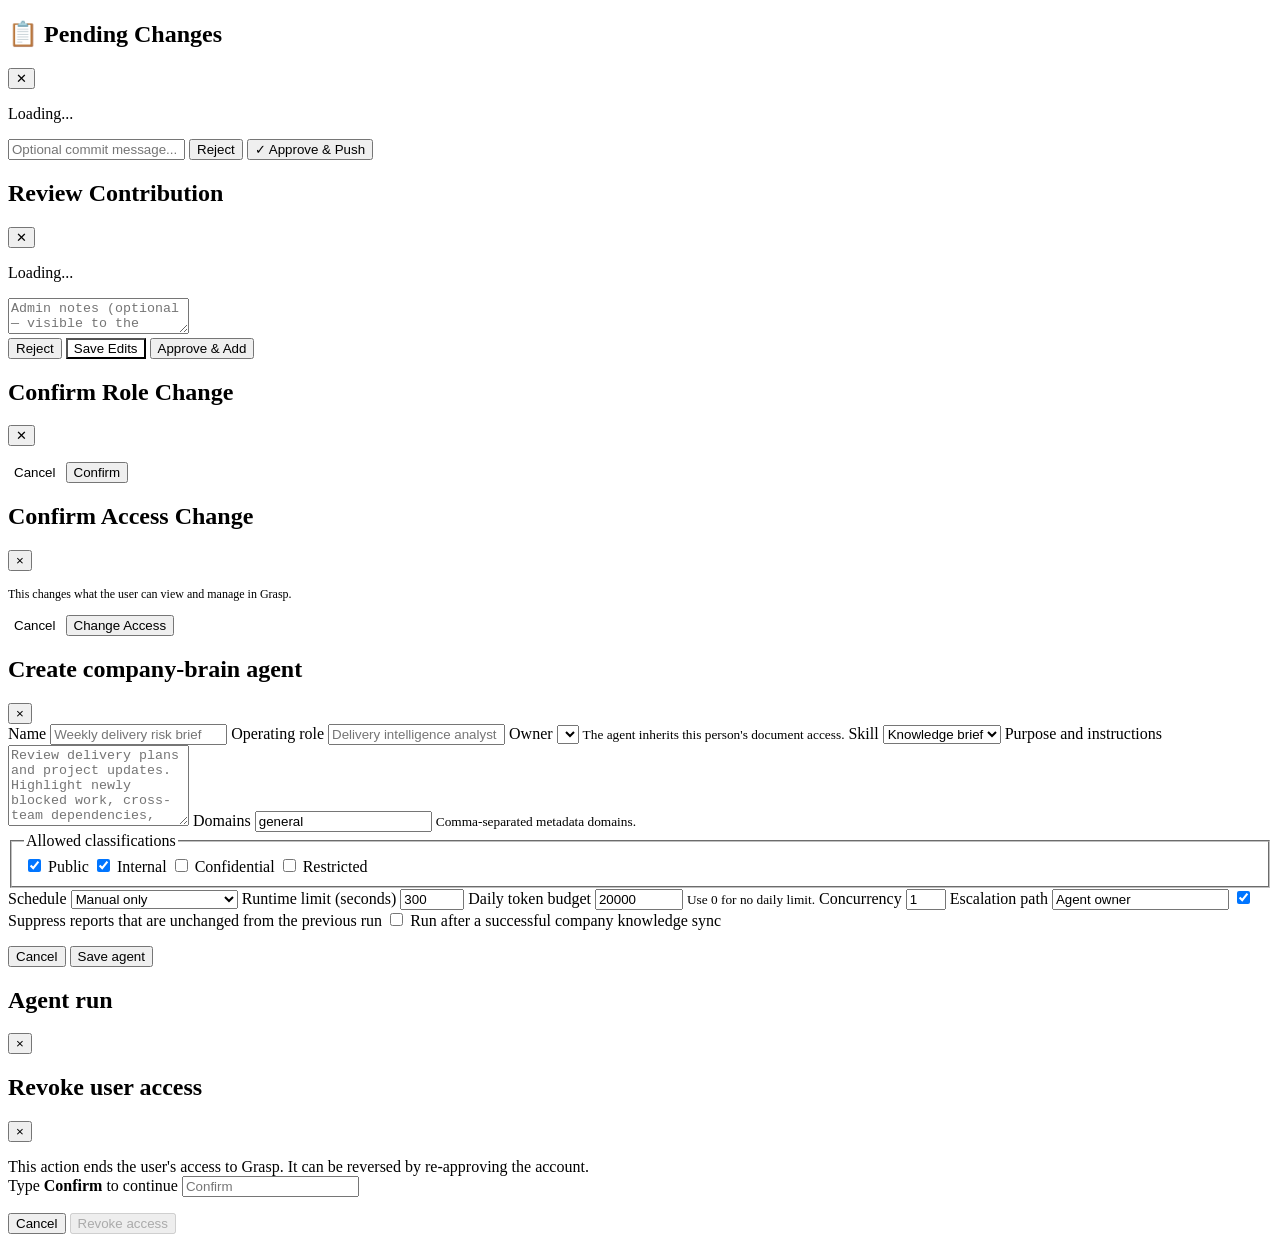
==== src/static/admin.html @ 49da9995 "Merge agent-enabled implementation" ====
<!DOCTYPE html>
<html lang="en">

<head>
    <meta charset="UTF-8">
    <meta name="viewport" content="width=device-width, initial-scale=1.0">
    <meta name="description" content="Grasp Admin Dashboard — Manage syncs, review changes, and monitor system health.">
    <title>Grasp - Admin Dashboard</title>
    <link rel="stylesheet" href="/static/styles.css?v=20260725-8">
    <link rel="icon" href="/logos/grasp-logo-transparent-favicon.png" media="(prefers-color-scheme: light)">
    <link rel="icon" href="/logos/grasp-logo-transparent-invert-favicon.png" media="(prefers-color-scheme: dark)">
</head>

<body>
    <div class="auth-gate" id="authGate" style="display:none">
        <div class="auth-card">
            <div class="auth-title" id="adminGateTitle">Grasp Admin</div>
            <p id="adminGateMessage"
                style="color:var(--text-tertiary);text-align:center;margin-bottom:20px;font-size:13px;line-height:1.6">
            </p>
            <div id="adminBootstrapForm" style="display:none">
                <input type="password" class="admin-key-input" id="adminKeyInput" placeholder="Bootstrap key..."
                    autocomplete="current-password" onkeydown="if(event.key==='Enter')authenticateAdmin()">
                <button class="approve-btn" style="width:100%;margin-top:14px"
                    onclick="authenticateAdmin()">Continue Bootstrap</button>
            </div>
            <div id="adminDeniedActions" style="display:none;gap:10px;flex-direction:column">
                <button class="approve-btn" style="width:100%" onclick="signInWithDifferentAccount()">
                    Sign in with another account
                </button>
                <a href="/" class="reject-btn" style="width:100%;text-align:center;text-decoration:none">Return to Grasp</a>
            </div>
            <p id="authError" style="color:var(--danger);text-align:center;margin-top:12px;font-size:12px;display:none">
            </p>
        </div>
    </div>

    <div class="app" id="adminApp" style="display:none">
        <div class="sidebar-provider" id="sidebarProvider">
            <aside class="sidebar" id="sidebar">
                <div class="sidebar-inner">
                    <div class="sidebar-header">
                        <div class="sidebar-logo-wrapper">
                            <img src="/logos/grasp-lettering-transparent-small.png" alt="Grasp"
                                class="sidebar-logo-img logo-light">
                            <img src="/logos/grasp-letteringwhite-transparent-small.png" alt="Grasp"
                                class="sidebar-logo-img logo-dark">
                        </div>
                    </div>

                    <div class="sidebar-content">
                        <div class="sidebar-menu" id="adminProfileSection">
                            <div class="sidebar-menu-item">
                                <button class="sidebar-menu-button sidebar-menu-button-lg sidebar-user-btn"
                                    id="adminMenuBtn" onclick="toggleAdminMenu(event)" aria-label="Admin options">
                                    <div class="sidebar-user-avatar" id="adminAvatar"
                                        style="background:linear-gradient(135deg, #00CCFF, #0098c0); color: #fff;">A
                                    </div>
                                    <div class="sidebar-menu-button-text" id="adminProfileTextBlock">
                                        <span class="sidebar-menu-button-title" id="adminProfileName">Admin</span>
                                        <span class="sidebar-menu-button-subtitle" id="adminProfileAccess">Access unknown</span>
                                    </div>
                                    <svg class="sidebar-menu-button-chevrons" xmlns="http://www.w3.org/2000/svg"
                                        width="16" height="16" viewBox="0 0 24 24" fill="none" stroke="currentColor"
                                        stroke-width="2" stroke-linecap="round" stroke-linejoin="round">
                                        <path d="m7 15 5 5 5-5" />
                                        <path d="m7 9 5-5 5 5" />
                                    </svg>
                                </button>
                                <div class="dropdown-menu-content dropdown-side-bottom" id="adminMenuDropdown">
                                    <div class="dropdown-menu-group">
                                        <div class="dropdown-menu-label">Admin</div>
                                        <div class="dropdown-menu-item" style="pointer-events:none; padding: 6px 12px;">
                                            <div class="sidebar-user-avatar sidebar-user-avatar-sm" id="adminMenuAvatar"
                                                style="background:linear-gradient(135deg, #00CCFF, #0098c0); color: #fff;">
                                                A
                                            </div>
                                            <div>
                                                <div id="adminMenuName" style="font-weight:600;color:var(--text-primary);font-size:13px">
                                                    Admin</div>
                                                <div style="font-size:11px;color:var(--text-tertiary)"><span
                                                        class="role-pill role-admin" id="adminMenuAccess">Access unknown</span></div>
                                            </div>
                                        </div>
                                    </div>
                                    <div class="dropdown-menu-separator"></div>
                                    <div class="dropdown-menu-group">
                                        <button class="dropdown-menu-item"
                                            onclick="toggleTheme(); event.stopPropagation();">
                                            <span class="theme-menu-icon" id="themeMenuIcon">🌙</span> <span
                                                id="themeMenuLabel">Light Mode</span>
                                        </button>
                                    </div>
                                    <div class="dropdown-menu-separator"></div>
                                    <div class="dropdown-menu-group">
                                        <button class="dropdown-menu-item dropdown-menu-item-destructive"
                                            onclick="adminLogout()">
                                            <svg xmlns="http://www.w3.org/2000/svg" width="14" height="14"
                                                viewBox="0 0 24 24" fill="none" stroke="currentColor" stroke-width="2"
                                                stroke-linecap="round" stroke-linejoin="round">
                                                <path d="M9 21H5a2 2 0 0 1-2-2V5a2 2 0 0 1 2-2h4" />
                                                <polyline points="16 17 21 12 16 7" />
                                                <line x1="21" y1="12" x2="9" y2="12" />
                                            </svg>
                                            <span>Sign Out</span>
                                        </button>
                                    </div>
                                </div>
                            </div>
                        </div>

                        <div class="status-panel" id="statusPanel">
                            <div class="status-row">
                                <span class="status-label">System</span>
                                <span><span class="status-dot online" id="statusDot"></span><span
                                        id="statusText">Online</span></span>
                            </div>
                            <div class="status-row">
                                <span class="status-label">Last Sync</span>
                                <span id="lastSyncTime">—</span>
                            </div>
                            <div class="status-row">
                                <span class="status-label">Documents</span>
                                <span id="docCount">—</span>
                            </div>
                            <div class="status-row">
                                <span class="status-label">Next Sync</span>
                                <span id="nextSync">—</span>
                            </div>
                        </div>

                        <div class="sidebar-group">
                            <button class="sidebar-group-label-btn" onclick="toggleSidebarSection('connectors')"
                                id="connectorsToggle" aria-expanded="true">
                                <span>Connectors</span>
                                <svg class="sidebar-group-chevron open" id="connectorsChevron"
                                    xmlns="http://www.w3.org/2000/svg" width="14" height="14" viewBox="0 0 24 24"
                                    fill="none" stroke="currentColor" stroke-width="2" stroke-linecap="round"
                                    stroke-linejoin="round">
                                    <path d="m9 18 6-6-6-6" />
                                </svg>
                            </button>
                            <div class="sidebar-group-content" id="connectorsSectionBody">
                                <ul class="sidebar-menu" id="connectorsContainer">
                                    <li class="sidebar-menu-item">
                                        <span class="sidebar-menu-button">
                                            <span>Loading...</span>
                                        </span>
                                    </li>
                                </ul>
                            </div>
                        </div>

                        <nav class="admin-sidebar-nav" style="margin-top:20px;" aria-label="Administration">
                            <button type="button" class="admin-sidebar-button active"
                                onclick="showAdminScreen('Home')" id="navHome">
                                Dashboard
                            </button>
                            <button type="button" class="admin-sidebar-button"
                                onclick="showAdminScreen('Users')" id="navUsers">
                                User Management
                                <span class="admin-nav-badge" id="navUsersBadge" style="display:none">0</span>
                            </button>
                            <button type="button" class="admin-sidebar-button"
                                onclick="showAdminScreen('Contributions')" id="navContributions">Contributions
                                <span class="admin-nav-badge" id="navContributionsBadge" style="display:none">0</span>
                            </button>
                            <button type="button" class="admin-sidebar-button"
                                onclick="showAdminScreen('Agents')" id="navAgents">Agents
                                <span class="admin-nav-badge" id="navAgentsBadge" style="display:none">0</span>
                            </button>
                        </nav>
                    </div>

                    <div class="sidebar-footer">
                        <div class="sync-controls">
                            <button class="sync-btn" id="syncBtn" onclick="triggerSync()">
                                <span>⟳</span> Trigger Sync
                            </button>
                        </div>
                    </div>
                </div>
            </aside>
        </div>

        <main class="main">
            <header class="main-header">
                <button class="sidebar-trigger" id="sidebarTrigger" onclick="toggleSidebar()"
                    aria-label="Toggle sidebar">
                    <svg xmlns="http://www.w3.org/2000/svg" width="16" height="16" viewBox="0 0 24 24" fill="none"
                        stroke="currentColor" stroke-width="2" stroke-linecap="round" stroke-linejoin="round">
                        <rect width="18" height="18" x="3" y="3" rx="2" />
                        <path d="M9 3v18" />
                    </svg>
                </button>

                <h2 style="font-family:'Playfair Display',Georgia,serif;font-size:18px;font-weight:400;color:var(--text-primary)"
                    id="adminScreenTitle">Dashboard</h2>
                <div style="display:flex;gap:12px;align-items:center;margin-left:auto">
                    <div id="pendingBadge" class="pending-badge" style="display:none" onclick="openPendingModal()">
                        ⚠ <span id="pendingCount">0</span> pending changes
                    </div>
                </div>
            </header>

            <div class="chat-area" id="adminContent" style="padding:36px">
                <div class="admin-content-container" style="max-width:1100px;margin:0 auto">
                    <div id="screenHome" class="admin-screen admin-dashboard-page">
                        <header class="admin-dashboard-page-header">
                            <div class="admin-dashboard-page-heading">
                                <span class="admin-dashboard-kicker">System overview</span>
                                <h3>Knowledge operations</h3>
                                <p>Monitor ingestion health, indexed content, and recent synchronization activity.</p>
                            </div>
                            <button type="button" class="admin-dashboard-primary-action" onclick="triggerSync()">
                                <svg viewBox="0 0 24 24" aria-hidden="true">
                                    <path d="M20 11a8.1 8.1 0 0 0-15.5-2M4 5v4h4M4 13a8.1 8.1 0 0 0 15.5 2M20 19v-4h-4"
                                        fill="none" stroke="currentColor" stroke-width="1.8" stroke-linecap="round"
                                        stroke-linejoin="round" />
                                </svg>
                                Run sync
                            </button>
                        </header>

                        <section class="admin-dashboard-section" aria-labelledby="adminDashboardStatusTitle">
                            <div class="admin-dashboard-section-heading">
                                <div>
                                    <h4 id="adminDashboardStatusTitle">Current status</h4>
                                    <p>Live health and capacity of the knowledge pipeline.</p>
                                </div>
                            </div>
                            <div id="syncStatusCard" class="admin-dashboard-status" aria-live="polite">
                                <div class="admin-dashboard-loading-item">
                                    <span class="admin-dashboard-loading-media"></span>
                                    <span class="admin-dashboard-loading-copy"></span>
                                </div>
                            </div>
                        </section>

                        <section class="admin-dashboard-section" aria-labelledby="adminDashboardHistoryTitle">
                            <div class="admin-dashboard-section-heading">
                                <div>
                                    <h4 id="adminDashboardHistoryTitle">Sync history</h4>
                                    <p>The ten most recent synchronization runs.</p>
                                </div>
                            </div>
                            <div id="syncHistoryCard" class="admin-dashboard-history" aria-live="polite">
                                <div class="admin-dashboard-loading-item">
                                    <span class="admin-dashboard-loading-media"></span>
                                    <span class="admin-dashboard-loading-copy"></span>
                                </div>
                            </div>
                        </section>
                    </div>

                    <div id="screenUsers" class="admin-screen" style="display:none">
                        <h3 class="admin-section-title"><img src="/icons/usermanagement-dark.svg"
                                class="theme-icon-dark" alt="Users"><img src="/icons/usermanagement-light.svg"
                                class="theme-icon-light" alt="Users"> <span style="margin-left:6px">User
                                Management</span></h3>
                        <div id="usersCard" class="admin-card" style="display: block;">
                            <p style="color:var(--text-secondary)">Loading users...</p>
                        </div>
                    </div>

                    <div id="screenContributions" class="admin-screen" style="display:none">
                        <h3 class="admin-section-title">✦ Contribution Requests</h3>
                        <div id="contributionsCard" class="admin-card" style="display: block;">
                            <p style="color:var(--text-secondary)">Loading contributions...</p>
                        </div>
                    </div>

                    <div id="screenAgents" class="admin-screen agent-management-page" style="display:none">
                        <header class="agent-page-header">
                            <div>
                                <span class="admin-dashboard-kicker">Governed routines</span>
                                <h3>Company-brain agents</h3>
                                <p>Run recurring analysis over company knowledge with owner ACLs, budgets, and a full run history.</p>
                            </div>
                            <button type="button" class="admin-dashboard-primary-action" onclick="openAgentEditor()">
                                <span aria-hidden="true">+</span> New agent
                            </button>
                        </header>

                        <div id="agentControlBanner" class="agent-control-banner" aria-live="polite">
                            <div>
                                <strong id="agentControlTitle">Loading agent controls...</strong>
                                <span id="agentControlDescription">Checking runtime availability.</span>
                            </div>
                            <button type="button" class="reject-btn" id="agentEmergencyButton"
                                onclick="toggleAgentEmergencyStop()" disabled>Emergency stop</button>
                        </div>

                        <section class="admin-dashboard-section" aria-labelledby="agentDefinitionsTitle">
                            <div class="admin-dashboard-section-heading">
                                <div>
                                    <h4 id="agentDefinitionsTitle">Agent definitions</h4>
                                    <p>Agents are read-only and always execute as their approved owner.</p>
                                </div>
                                <button type="button" class="agent-secondary-button" onclick="loadAgents()">Refresh</button>
                            </div>
                            <div id="agentsGrid" class="agent-card-grid">
                                <div class="agent-empty-state">Loading agents...</div>
                            </div>
                        </section>

                        <section class="admin-dashboard-section" aria-labelledby="agentRunsTitle">
                            <div class="admin-dashboard-section-heading">
                                <div>
                                    <h4 id="agentRunsTitle">Recent runs</h4>
                                    <p>Completed, suppressed, skipped, and failed executions are retained.</p>
                                </div>
                            </div>
                            <div id="agentRunsTable" class="agent-runs-shell">
                                <div class="agent-empty-state">No runs loaded.</div>
                            </div>
                        </section>
                    </div>
                </div>
            </div>
        </main>
    </div>

    <div class="modal-overlay" id="pendingModal">
        <div class="modal" style="max-width:900px">
            <div class="modal-header">
                <h2>📋 Pending Changes</h2>
                <button class="modal-close" onclick="closePendingModal()">✕</button>
            </div>
            <div class="modal-body" id="pendingModalBody">
                <p style="color: var(--text-secondary)">Loading...</p>
            </div>
            <div class="modal-footer">
                <input class="commit-message-input" id="commitMessage" placeholder="Optional commit message...">
                <button class="reject-btn" onclick="rejectChanges()">Reject</button>
                <button class="approve-btn" onclick="approveChanges()">✓ Approve & Push</button>
            </div>
        </div>
    </div>

    <div class="modal-overlay" id="contributionReviewModal">
        <div class="modal" style="max-width:800px">
            <div class="modal-header">
                <h2>Review Contribution</h2>
                <button class="modal-close" onclick="closeContributionReview()">✕</button>
            </div>
            <div class="modal-body" id="contributionReviewBody">
                <p style="color: var(--text-secondary)">Loading...</p>
            </div>
            <div class="modal-footer">
                <div style="flex:1">
                    <textarea class="admin-notes-textarea" id="contributionAdminNotes"
                        placeholder="Admin notes (optional — visible to the submitter)..." rows="2"></textarea>
                </div>
                <button class="reject-btn" onclick="rejectContribution()">Reject</button>
                <button class="approve-btn" id="saveContributionBtn" onclick="saveContributionEdits()"
                    style="background:var(--accent-primary)">Save Edits</button>
                <button class="approve-btn" onclick="approveContribution()">Approve & Add</button>
            </div>
        </div>
    </div>

    <div class="modal-overlay" id="roleConfirmModal">
        <div class="modal" style="max-width:400px">
            <div class="modal-header">
                <h2>Confirm Role Change</h2>
                <button class="modal-close" onclick="closeRoleConfirmModal()">✕</button>
            </div>
            <div class="modal-body">
                <p id="roleConfirmText" style="color:var(--text-secondary);font-size:14px;margin-bottom:16px"></p>
            </div>
            <div class="modal-footer" style="justify-content:flex-end;gap:12px">
                <button class="reject-btn"
                    style="background:transparent;border:1px solid var(--border);color:var(--text-primary)"
                    onclick="closeRoleConfirmModal()">Cancel</button>
                <button class="approve-btn" id="roleConfirmBtn">Confirm</button>
            </div>
        </div>
    </div>

    <div class="modal-overlay" id="accessConfirmModal">
        <div class="modal" style="max-width:440px">
            <div class="modal-header">
                <h2>Confirm Access Change</h2>
                <button class="modal-close" onclick="closeAccessConfirmModal()">&times;</button>
            </div>
            <div class="modal-body">
                <p id="accessConfirmText"
                    style="color:var(--text-secondary);font-size:14px;line-height:1.6;margin-bottom:12px"></p>
                <p style="color:var(--warning);font-size:12px;line-height:1.5">
                    This changes what the user can view and manage in Grasp.
                </p>
            </div>
            <div class="modal-footer" style="justify-content:flex-end;gap:12px">
                <button class="reject-btn"
                    style="background:transparent;border:1px solid var(--border);color:var(--text-primary)"
                    onclick="closeAccessConfirmModal()">Cancel</button>
                <button class="approve-btn" id="accessConfirmBtn">Change Access</button>
            </div>
        </div>
    </div>

    <div class="modal-overlay" id="agentEditorModal" role="dialog" aria-modal="true"
        aria-labelledby="agentEditorTitle">
        <div class="modal agent-editor-modal">
            <div class="modal-header">
                <h2 id="agentEditorTitle">Create company-brain agent</h2>
                <button type="button" class="modal-close" onclick="closeAgentEditor()"
                    aria-label="Close agent editor">&times;</button>
            </div>
            <div class="modal-body agent-editor-body">
                <input type="hidden" id="agentEditId">
                <div class="agent-form-grid">
                    <label class="agent-form-field">
                        <span>Name</span>
                        <input id="agentName" maxlength="80" placeholder="Weekly delivery risk brief">
                    </label>
                    <label class="agent-form-field">
                        <span>Operating role</span>
                        <input id="agentRole" maxlength="120" placeholder="Delivery intelligence analyst">
                    </label>
                    <label class="agent-form-field">
                        <span>Owner</span>
                        <select id="agentOwner"></select>
                        <small>The agent inherits this person's document access.</small>
                    </label>
                    <label class="agent-form-field">
                        <span>Skill</span>
                        <select id="agentSkill">
                            <option value="knowledge_brief">Knowledge brief</option>
                            <option value="gap_analysis">Gap analysis</option>
                            <option value="risk_watch">Risk watch</option>
                            <option value="decision_digest">Decision digest</option>
                        </select>
                    </label>
                    <label class="agent-form-field agent-form-wide">
                        <span>Purpose and instructions</span>
                        <textarea id="agentInstructions" rows="5" maxlength="8000"
                            placeholder="Review delivery plans and project updates. Highlight newly blocked work, cross-team dependencies, and decisions needed from leadership."></textarea>
                    </label>
                    <label class="agent-form-field">
                        <span>Domains</span>
                        <input id="agentDomains" value="general" placeholder="general, engineering, product">
                        <small>Comma-separated metadata domains.</small>
                    </label>
                    <fieldset class="agent-form-field agent-classification-field">
                        <legend>Allowed classifications</legend>
                        <label><input type="checkbox" name="agentClassification" value="public" checked> Public</label>
                        <label><input type="checkbox" name="agentClassification" value="internal" checked> Internal</label>
                        <label><input type="checkbox" name="agentClassification" value="confidential"> Confidential</label>
                        <label><input type="checkbox" name="agentClassification" value="restricted"> Restricted</label>
                    </fieldset>
                    <label class="agent-form-field">
                        <span>Schedule</span>
                        <select id="agentSchedulePreset" onchange="updateAgentScheduleInput()">
                            <option value="">Manual only</option>
                            <option value="0 * * * *">Every hour</option>
                            <option value="0 9 * * 1-5">Weekdays at 09:00 UTC</option>
                            <option value="0 9 * * 1">Mondays at 09:00 UTC</option>
                            <option value="custom">Custom cron</option>
                        </select>
                    </label>
                    <label class="agent-form-field" id="agentCronField" style="display:none">
                        <span>Five-field cron (UTC)</span>
                        <input id="agentCron" placeholder="0 9 * * 1-5">
                    </label>
                    <label class="agent-form-field">
                        <span>Runtime limit (seconds)</span>
                        <input id="agentRuntimeBudget" type="number" min="30" max="3600" value="300">
                    </label>
                    <label class="agent-form-field">
                        <span>Daily token budget</span>
                        <input id="agentCostBudget" type="number" min="0" max="2000000" value="20000">
                        <small>Use 0 for no daily limit.</small>
                    </label>
                    <label class="agent-form-field">
                        <span>Concurrency</span>
                        <input id="agentConcurrency" type="number" min="1" max="5" value="1">
                    </label>
                    <label class="agent-form-field">
                        <span>Escalation path</span>
                        <input id="agentEscalation" maxlength="500" value="Agent owner">
                    </label>
                    <label class="agent-form-checkbox agent-form-wide">
                        <input id="agentSuppressUnchanged" type="checkbox" checked>
                        <span>Suppress reports that are unchanged from the previous run</span>
                    </label>
                    <label class="agent-form-checkbox agent-form-wide">
                        <input id="agentAfterSync" type="checkbox">
                        <span>Run after a successful company knowledge sync</span>
                    </label>
                </div>
                <p class="agent-form-error" id="agentFormError" role="alert"></p>
            </div>
            <div class="modal-footer">
                <button type="button" class="reject-btn agent-cancel-button" onclick="closeAgentEditor()">Cancel</button>
                <button type="button" class="approve-btn" id="saveAgentButton" onclick="saveAgent()">Save agent</button>
            </div>
        </div>
    </div>

    <div class="modal-overlay" id="agentReportModal" role="dialog" aria-modal="true"
        aria-labelledby="agentReportTitle">
        <div class="modal agent-report-modal">
            <div class="modal-header">
                <h2 id="agentReportTitle">Agent run</h2>
                <button type="button" class="modal-close" onclick="closeAgentReport()"
                    aria-label="Close agent report">&times;</button>
            </div>
            <div class="modal-body">
                <div id="agentReportMeta" class="agent-report-meta"></div>
                <pre id="agentReportContent" class="agent-report-content"></pre>
            </div>
        </div>
    </div>

    <div class="modal-overlay" id="revokeUserModal" role="dialog" aria-modal="true"
        aria-labelledby="revokeUserModalTitle" aria-describedby="revokeUserConfirmText">
        <div class="modal revoke-user-modal">
            <div class="modal-header">
                <h2 id="revokeUserModalTitle">Revoke user access</h2>
                <button type="button" class="modal-close" onclick="closeRevokeUserModal()"
                    aria-label="Close revoke access dialog">&times;</button>
            </div>
            <div class="modal-body">
                <p id="revokeUserConfirmText" class="revoke-user-message"></p>
                <div class="revoke-user-warning">
                    This action ends the user's access to Grasp. It can be reversed by re-approving the account.
                </div>
                <label class="revoke-confirm-label" for="revokeUserConfirmInput">
                    Type <strong>Confirm</strong> to continue
                </label>
                <input type="text" id="revokeUserConfirmInput" class="revoke-confirm-input"
                    placeholder="Confirm" autocomplete="off" spellcheck="false"
                    oninput="validateRevokeUserConfirmation()"
                    onkeydown="if(event.key==='Enter' && !document.getElementById('revokeUserConfirmBtn').disabled) confirmRevokeUserAction()">
                <p id="revokeUserConfirmError" class="revoke-confirm-error" role="alert" aria-live="polite"></p>
            </div>
            <div class="modal-footer revoke-user-actions">
                <button type="button" class="reject-btn revoke-cancel-btn"
                    onclick="closeRevokeUserModal()">Cancel</button>
                <button type="button" class="approve-btn revoke-confirm-btn" id="revokeUserConfirmBtn"
                    onclick="confirmRevokeUserAction()" disabled>Revoke access</button>
            </div>
        </div>
    </div>

    <div id="toastContainer"></div>
    <script src="/static/toast.js?v=20260725-8"></script>
    <script src="/static/admin.js?v=20260725-8"></script>
</body>

</html>
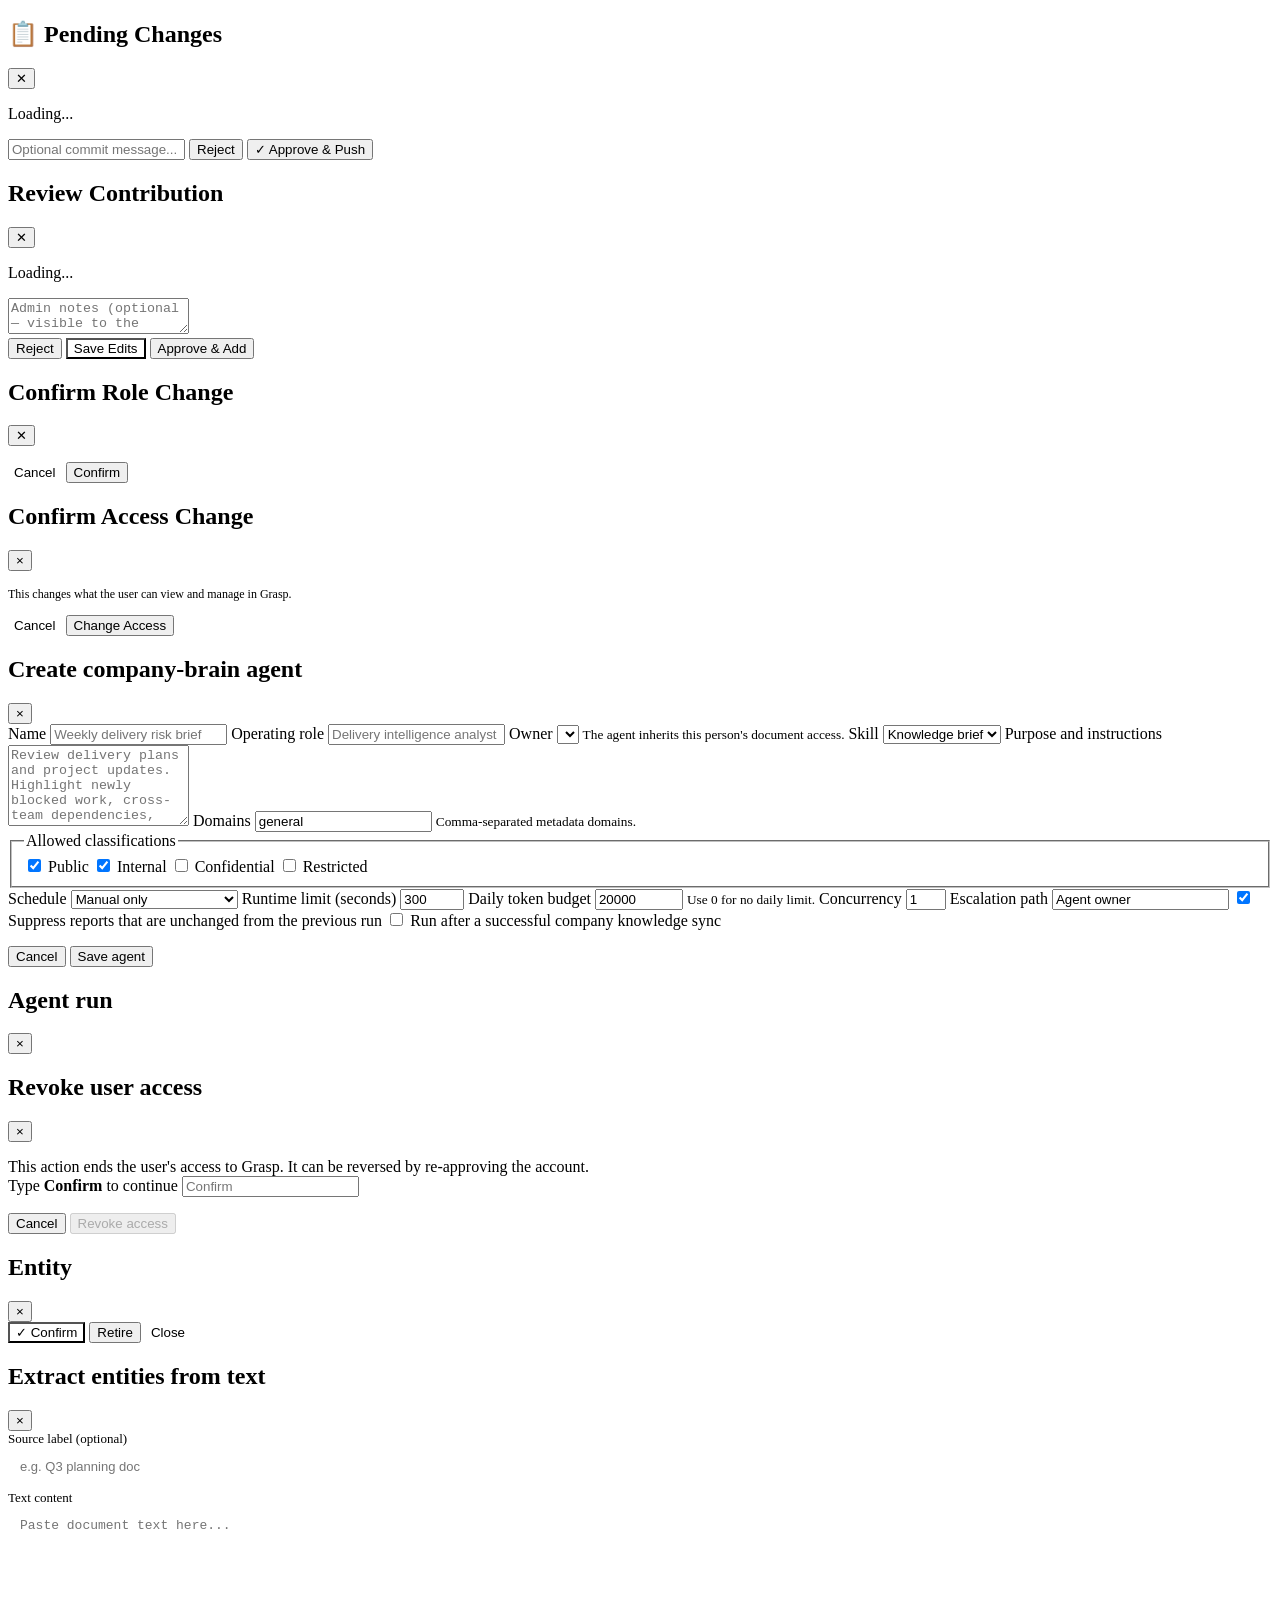
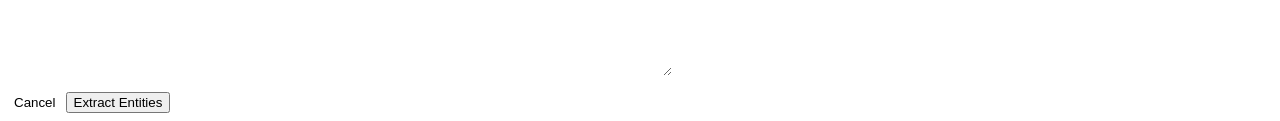
==== commit 045b38db: "wiring structured memory" ====
--- a/src/static/admin.html
+++ b/src/static/admin.html
@@ -166,6 +166,10 @@
                                 <span class="admin-nav-badge" id="navContributionsBadge" style="display:none">0</span>
                             </button>
                             <button type="button" class="admin-sidebar-button"
+                                onclick="showAdminScreen('Memory')" id="navMemory" style="display:none">Memory
+                                <span class="admin-nav-badge" id="navMemoryBadge" style="display:none">0</span>
+                            </button>
+                            <button type="button" class="admin-sidebar-button"
                                 onclick="showAdminScreen('Agents')" id="navAgents">Agents
                                 <span class="admin-nav-badge" id="navAgentsBadge" style="display:none">0</span>
                             </button>
@@ -268,6 +272,92 @@
                         <div id="contributionsCard" class="admin-card" style="display: block;">
                             <p style="color:var(--text-secondary)">Loading contributions...</p>
                         </div>
+                    </div>
+
+                    <div id="screenMemory" class="admin-screen admin-dashboard-page" style="display:none">
+                        <header class="admin-dashboard-page-header">
+                            <div class="admin-dashboard-page-heading">
+                                <span class="admin-dashboard-kicker">Organizational intelligence</span>
+                                <h3>Structured memory</h3>
+                                <p>Browse extracted entities, relationships, and work items from your knowledge base.</p>
+                            </div>
+                            <button type="button" class="admin-dashboard-primary-action" onclick="openExtractionModal()">
+                                <svg viewBox="0 0 24 24" aria-hidden="true">
+                                    <path d="M12 5v14M5 12h14" fill="none" stroke="currentColor" stroke-width="1.8"
+                                        stroke-linecap="round" />
+                                </svg>
+                                Extract entities
+                            </button>
+                        </header>
+
+                        <section class="admin-dashboard-section" aria-labelledby="memoryStatsTitle">
+                            <div class="admin-dashboard-section-heading">
+                                <div>
+                                    <h4 id="memoryStatsTitle">Memory overview</h4>
+                                    <p>Aggregate counts of entities, relationships, and work items.</p>
+                                </div>
+                            </div>
+                            <div id="memoryStatsCards" class="admin-dashboard-status" aria-live="polite"
+                                style="display:grid;grid-template-columns:repeat(auto-fill,minmax(140px,1fr));gap:12px">
+                                <div class="admin-dashboard-loading-item">
+                                    <span class="admin-dashboard-loading-media"></span>
+                                    <span class="admin-dashboard-loading-copy"></span>
+                                </div>
+                            </div>
+                        </section>
+
+                        <section class="admin-dashboard-section" aria-labelledby="memoryEntitiesTitle">
+                            <div class="admin-dashboard-section-heading">
+                                <div>
+                                    <h4 id="memoryEntitiesTitle">Entities</h4>
+                                    <p>People, teams, projects, products, and other organizational knowledge.</p>
+                                </div>
+                                <button type="button" class="agent-secondary-button"
+                                    onclick="loadEntities()">Refresh</button>
+                            </div>
+                            <div style="display:flex;gap:10px;margin-bottom:16px;flex-wrap:wrap">
+                                <input id="memoryEntitySearch" type="text" placeholder="Search entities…"
+                                    style="flex:1;min-width:180px;padding:8px 14px;border:1px solid var(--border);border-radius:8px;background:var(--bg-secondary);color:var(--text-primary);font-size:13px"
+                                    onkeydown="if(event.key==='Enter')loadEntities()">
+                                <select id="memoryEntityTypeFilter"
+                                    style="padding:8px 14px;border:1px solid var(--border);border-radius:8px;background:var(--bg-secondary);color:var(--text-primary);font-size:13px"
+                                    onchange="loadEntities()">
+                                    <option value="">All types</option>
+                                    <option value="person">Person</option>
+                                    <option value="team">Team</option>
+                                    <option value="project">Project</option>
+                                    <option value="product">Product</option>
+                                    <option value="process">Process</option>
+                                    <option value="technology">Technology</option>
+                                    <option value="decision">Decision</option>
+                                    <option value="milestone">Milestone</option>
+                                </select>
+                            </div>
+                            <div id="entitiesTableContainer" class="admin-card" style="display:block;overflow-x:auto">
+                                <p style="color:var(--text-secondary)">Loading entities…</p>
+                            </div>
+                        </section>
+
+                        <section class="admin-dashboard-section" aria-labelledby="memoryWorkItemsTitle">
+                            <div class="admin-dashboard-section-heading">
+                                <div>
+                                    <h4 id="memoryWorkItemsTitle">Work items</h4>
+                                    <p>Proposed tasks and follow-ups surfaced by entity extraction.</p>
+                                </div>
+                                <select id="memoryWorkItemStatusFilter"
+                                    style="padding:8px 14px;border:1px solid var(--border);border-radius:8px;background:var(--bg-secondary);color:var(--text-primary);font-size:13px"
+                                    onchange="loadWorkItems()">
+                                    <option value="">All statuses</option>
+                                    <option value="proposed">Proposed</option>
+                                    <option value="accepted">Accepted</option>
+                                    <option value="completed">Completed</option>
+                                    <option value="dismissed">Dismissed</option>
+                                </select>
+                            </div>
+                            <div id="workItemsContainer" class="admin-card" style="display:block">
+                                <p style="color:var(--text-secondary)">Loading work items…</p>
+                            </div>
+                        </section>
                     </div>
 
                     <div id="screenAgents" class="admin-screen agent-management-page" style="display:none">
@@ -546,6 +636,63 @@
     </div>
 
     <div id="toastContainer"></div>
+
+    <!-- Memory screen (injected by structured_memory feature flag) -->
+    <!-- Entity detail modal -->
+    <div class="modal-overlay" id="entityDetailModal" role="dialog" aria-modal="true"
+        aria-labelledby="entityDetailTitle">
+        <div class="modal" style="max-width:680px">
+            <div class="modal-header">
+                <h2 id="entityDetailTitle">Entity</h2>
+                <button type="button" class="modal-close" onclick="closeEntityDetail()"
+                    aria-label="Close entity detail">&times;</button>
+            </div>
+            <div class="modal-body" id="entityDetailBody" style="max-height:70vh;overflow-y:auto">
+            </div>
+            <div class="modal-footer" style="justify-content:flex-end;gap:12px">
+                <button class="approve-btn" style="background:var(--accent)" id="entityConfirmBtn"
+                    onclick="reviewCurrentEntity('confirm')">✓ Confirm</button>
+                <button class="reject-btn" id="entityRetireBtn"
+                    onclick="reviewCurrentEntity('retire')">Retire</button>
+                <button class="reject-btn"
+                    style="background:transparent;border:1px solid var(--border);color:var(--text-primary)"
+                    onclick="closeEntityDetail()">Close</button>
+            </div>
+        </div>
+    </div>
+
+    <!-- Manual extraction modal -->
+    <div class="modal-overlay" id="extractionModal" role="dialog" aria-modal="true"
+        aria-labelledby="extractionModalTitle">
+        <div class="modal" style="max-width:640px">
+            <div class="modal-header">
+                <h2 id="extractionModalTitle">Extract entities from text</h2>
+                <button type="button" class="modal-close" onclick="closeExtractionModal()"
+                    aria-label="Close extraction">&times;</button>
+            </div>
+            <div class="modal-body">
+                <label style="display:block;margin-bottom:8px;font-size:13px;color:var(--text-secondary)">
+                    Source label (optional)
+                    <input id="extractionSourceLabel" style="width:100%;margin-top:4px;padding:8px 12px;border:1px solid var(--border);border-radius:8px;background:var(--bg-secondary);color:var(--text-primary);font-size:13px"
+                        placeholder="e.g. Q3 planning doc">
+                </label>
+                <label style="display:block;margin-bottom:12px;font-size:13px;color:var(--text-secondary)">
+                    Text content
+                    <textarea id="extractionText" rows="10"
+                        style="width:100%;margin-top:4px;padding:8px 12px;border:1px solid var(--border);border-radius:8px;background:var(--bg-secondary);color:var(--text-primary);font-size:13px;resize:vertical"
+                        placeholder="Paste document text here..."></textarea>
+                </label>
+                <p id="extractionResult" style="font-size:13px;color:var(--text-secondary);display:none"></p>
+            </div>
+            <div class="modal-footer" style="justify-content:flex-end;gap:12px">
+                <button class="reject-btn"
+                    style="background:transparent;border:1px solid var(--border);color:var(--text-primary)"
+                    onclick="closeExtractionModal()">Cancel</button>
+                <button class="approve-btn" id="extractionSubmitBtn" onclick="submitExtraction()">Extract
+                    Entities</button>
+            </div>
+        </div>
+    </div>
     <script src="/static/toast.js?v=20260725-8"></script>
     <script src="/static/admin.js?v=20260725-8"></script>
 </body>
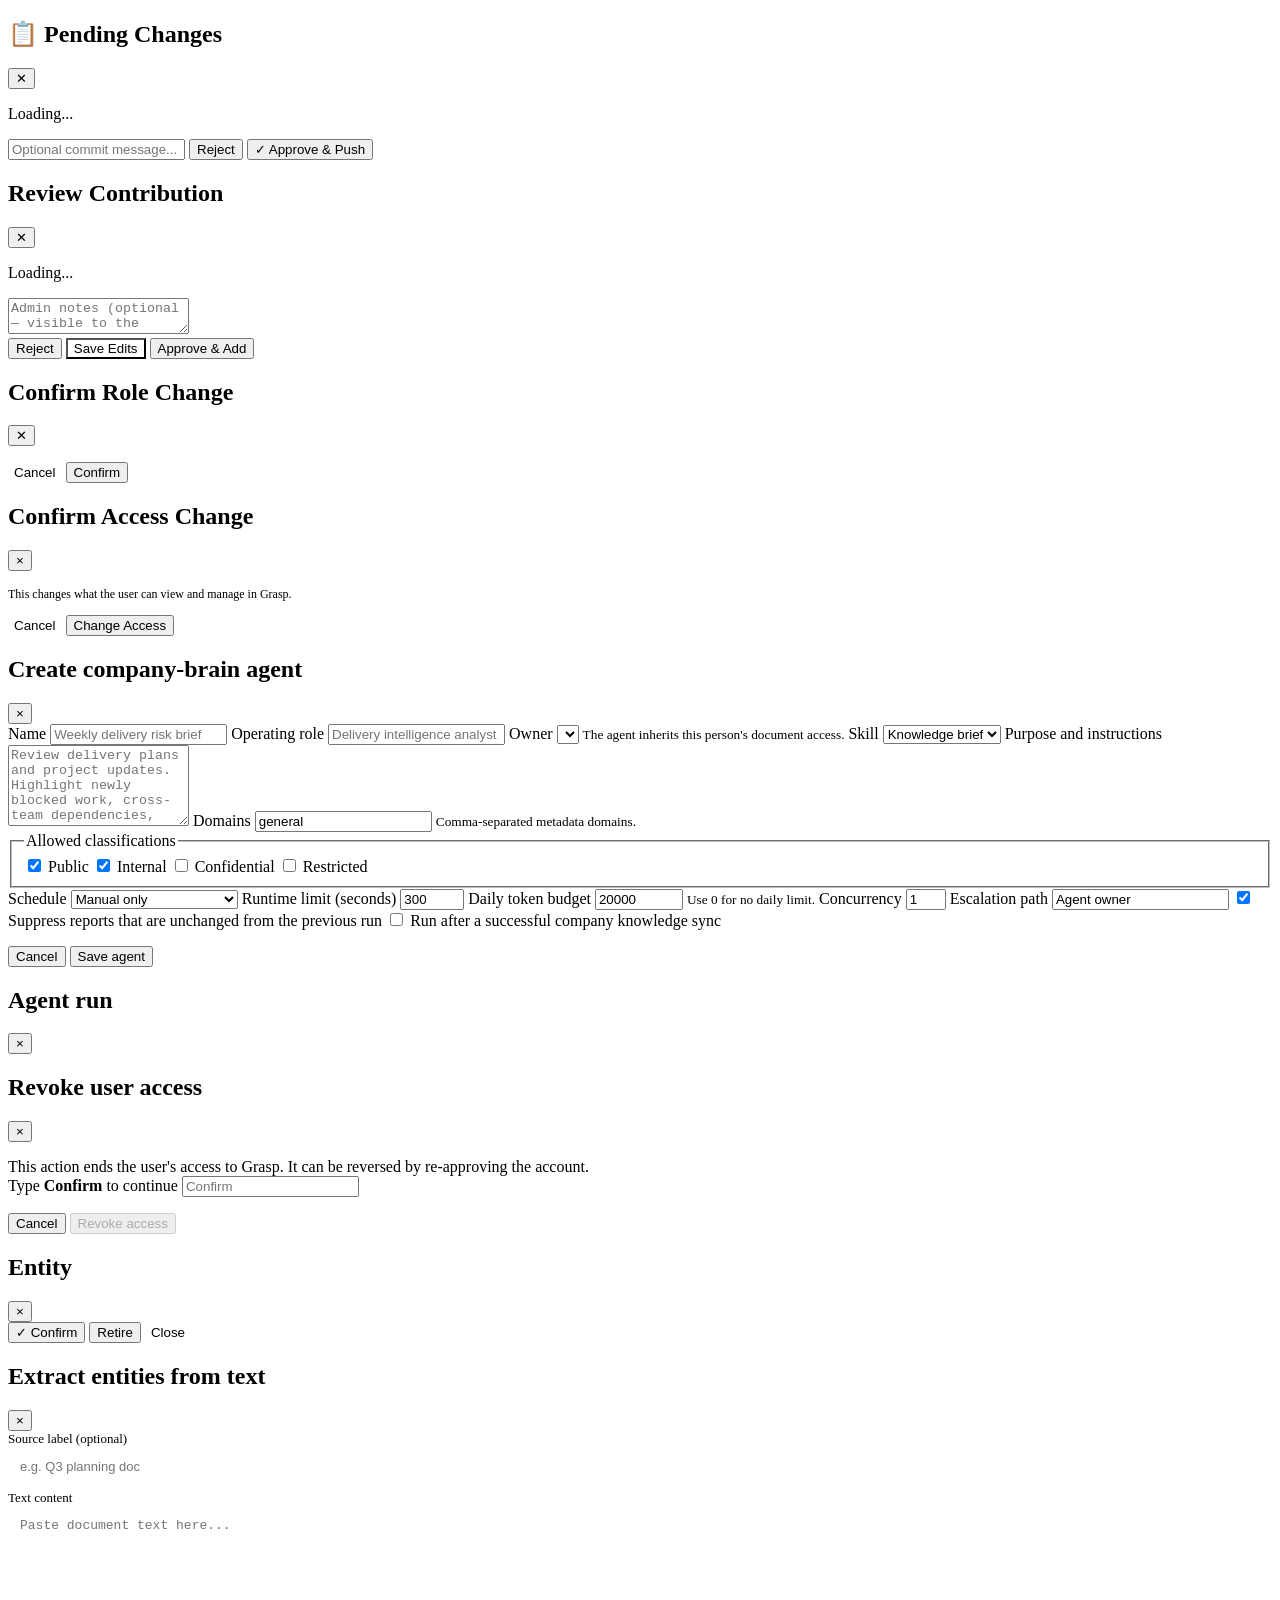
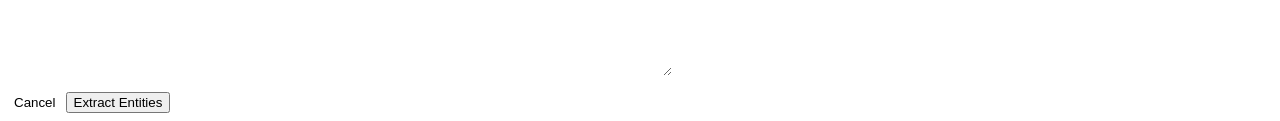
==== commit 73ac5e79: "memory feature fix, entity graph addition fixed memory feature and reduced entity types, fixed entit" ====
--- a/src/static/admin.html
+++ b/src/static/admin.html
@@ -6,7 +6,7 @@
     <meta name="viewport" content="width=device-width, initial-scale=1.0">
     <meta name="description" content="Grasp Admin Dashboard — Manage syncs, review changes, and monitor system health.">
     <title>Grasp - Admin Dashboard</title>
-    <link rel="stylesheet" href="/static/styles.css?v=20260725-8">
+    <link rel="stylesheet" href="/static/styles.css?v=20260808-1">
     <link rel="icon" href="/logos/grasp-logo-transparent-favicon.png" media="(prefers-color-scheme: light)">
     <link rel="icon" href="/logos/grasp-logo-transparent-invert-favicon.png" media="(prefers-color-scheme: dark)">
 </head>
@@ -21,14 +21,15 @@
             <div id="adminBootstrapForm" style="display:none">
                 <input type="password" class="admin-key-input" id="adminKeyInput" placeholder="Bootstrap key..."
                     autocomplete="current-password" onkeydown="if(event.key==='Enter')authenticateAdmin()">
-                <button class="approve-btn" style="width:100%;margin-top:14px"
-                    onclick="authenticateAdmin()">Continue Bootstrap</button>
+                <button class="approve-btn" style="width:100%;margin-top:14px" onclick="authenticateAdmin()">Continue
+                    Bootstrap</button>
             </div>
             <div id="adminDeniedActions" style="display:none;gap:10px;flex-direction:column">
                 <button class="approve-btn" style="width:100%" onclick="signInWithDifferentAccount()">
                     Sign in with another account
                 </button>
-                <a href="/" class="reject-btn" style="width:100%;text-align:center;text-decoration:none">Return to Grasp</a>
+                <a href="/" class="reject-btn" style="width:100%;text-align:center;text-decoration:none">Return to
+                    Grasp</a>
             </div>
             <p id="authError" style="color:var(--danger);text-align:center;margin-top:12px;font-size:12px;display:none">
             </p>
@@ -58,7 +59,8 @@
                                     </div>
                                     <div class="sidebar-menu-button-text" id="adminProfileTextBlock">
                                         <span class="sidebar-menu-button-title" id="adminProfileName">Admin</span>
-                                        <span class="sidebar-menu-button-subtitle" id="adminProfileAccess">Access unknown</span>
+                                        <span class="sidebar-menu-button-subtitle" id="adminProfileAccess">Access
+                                            unknown</span>
                                     </div>
                                     <svg class="sidebar-menu-button-chevrons" xmlns="http://www.w3.org/2000/svg"
                                         width="16" height="16" viewBox="0 0 24 24" fill="none" stroke="currentColor"
@@ -76,10 +78,12 @@
                                                 A
                                             </div>
                                             <div>
-                                                <div id="adminMenuName" style="font-weight:600;color:var(--text-primary);font-size:13px">
+                                                <div id="adminMenuName"
+                                                    style="font-weight:600;color:var(--text-primary);font-size:13px">
                                                     Admin</div>
                                                 <div style="font-size:11px;color:var(--text-tertiary)"><span
-                                                        class="role-pill role-admin" id="adminMenuAccess">Access unknown</span></div>
+                                                        class="role-pill role-admin" id="adminMenuAccess">Access
+                                                        unknown</span></div>
                                             </div>
                                         </div>
                                     </div>
@@ -152,12 +156,12 @@
                         </div>
 
                         <nav class="admin-sidebar-nav" style="margin-top:20px;" aria-label="Administration">
-                            <button type="button" class="admin-sidebar-button active"
-                                onclick="showAdminScreen('Home')" id="navHome">
+                            <button type="button" class="admin-sidebar-button active" onclick="showAdminScreen('Home')"
+                                id="navHome">
                                 Dashboard
                             </button>
-                            <button type="button" class="admin-sidebar-button"
-                                onclick="showAdminScreen('Users')" id="navUsers">
+                            <button type="button" class="admin-sidebar-button" onclick="showAdminScreen('Users')"
+                                id="navUsers">
                                 User Management
                                 <span class="admin-nav-badge" id="navUsersBadge" style="display:none">0</span>
                             </button>
@@ -165,24 +169,17 @@
                                 onclick="showAdminScreen('Contributions')" id="navContributions">Contributions
                                 <span class="admin-nav-badge" id="navContributionsBadge" style="display:none">0</span>
                             </button>
-                            <button type="button" class="admin-sidebar-button"
-                                onclick="showAdminScreen('Memory')" id="navMemory" style="display:none">Memory
+                            <button type="button" class="admin-sidebar-button" onclick="showAdminScreen('Memory')"
+                                id="navMemory" style="display:none">Memory
                                 <span class="admin-nav-badge" id="navMemoryBadge" style="display:none">0</span>
                             </button>
-                            <button type="button" class="admin-sidebar-button"
-                                onclick="showAdminScreen('Agents')" id="navAgents">Agents
+                            <button type="button" class="admin-sidebar-button" onclick="showAdminScreen('Agents')"
+                                id="navAgents">Agents
                                 <span class="admin-nav-badge" id="navAgentsBadge" style="display:none">0</span>
                             </button>
                         </nav>
                     </div>
 
-                    <div class="sidebar-footer">
-                        <div class="sync-controls">
-                            <button class="sync-btn" id="syncBtn" onclick="triggerSync()">
-                                <span>⟳</span> Trigger Sync
-                            </button>
-                        </div>
-                    </div>
                 </div>
             </aside>
         </div>
@@ -216,7 +213,8 @@
                                 <h3>Knowledge operations</h3>
                                 <p>Monitor ingestion health, indexed content, and recent synchronization activity.</p>
                             </div>
-                            <button type="button" class="admin-dashboard-primary-action" onclick="triggerSync()">
+                            <button type="button" class="admin-dashboard-primary-action" id="syncBtn"
+                                onclick="triggerSync()">
                                 <svg viewBox="0 0 24 24" aria-hidden="true">
                                     <path d="M20 11a8.1 8.1 0 0 0-15.5-2M4 5v4h4M4 13a8.1 8.1 0 0 0 15.5 2M20 19v-4h-4"
                                         fill="none" stroke="currentColor" stroke-width="1.8" stroke-linecap="round"
@@ -279,9 +277,11 @@
                             <div class="admin-dashboard-page-heading">
                                 <span class="admin-dashboard-kicker">Organizational intelligence</span>
                                 <h3>Structured memory</h3>
-                                <p>Browse extracted entities, relationships, and work items from your knowledge base.</p>
-                            </div>
-                            <button type="button" class="admin-dashboard-primary-action" onclick="openExtractionModal()">
+                                <p>Browse extracted entities and relationships from your knowledge base.
+                                </p>
+                            </div>
+                            <button type="button" class="admin-dashboard-primary-action"
+                                onclick="openExtractionModal()">
                                 <svg viewBox="0 0 24 24" aria-hidden="true">
                                     <path d="M12 5v14M5 12h14" fill="none" stroke="currentColor" stroke-width="1.8"
                                         stroke-linecap="round" />
@@ -294,7 +294,7 @@
                             <div class="admin-dashboard-section-heading">
                                 <div>
                                     <h4 id="memoryStatsTitle">Memory overview</h4>
-                                    <p>Aggregate counts of entities, relationships, and work items.</p>
+                                    <p>Aggregate counts of entities and relationships.</p>
                                 </div>
                             </div>
                             <div id="memoryStatsCards" class="admin-dashboard-status" aria-live="polite"
@@ -302,6 +302,59 @@
                                 <div class="admin-dashboard-loading-item">
                                     <span class="admin-dashboard-loading-media"></span>
                                     <span class="admin-dashboard-loading-copy"></span>
+                                </div>
+                            </div>
+                        </section>
+
+                        <section class="admin-dashboard-section" aria-labelledby="memoryGraphTitle">
+                            <div class="admin-dashboard-section-heading">
+                                <div>
+                                    <h4 id="memoryGraphTitle">Entity relationships</h4>
+                                    <p>Interactive map of entities and their relationships.</p>
+                                </div>
+                                <div style="display:flex;gap:8px;align-items:center">
+                                    <button type="button" class="agent-secondary-button" id="viewGraphBtn"
+                                        onclick="showEntityGraph()" style="background:var(--accent-primary);border-color:var(--accent-primary);font-weight:600;padding:7px 14px">View Entity Graph</button>
+                                    <button type="button" class="agent-secondary-button" id="graphFitBtn"
+                                        onclick="graphFitToView()" title="Fit to view" style="display:none">⊡
+                                        Fit</button>
+                                    <button type="button" class="agent-secondary-button" id="graphResetBtn"
+                                        onclick="loadGraph()" title="Reload graph" style="display:none">↻
+                                        Reload</button>
+                                </div>
+                            </div>
+                            <div id="knowledgeGraphContainer" class="knowledge-graph-container"
+                                style="display:none;position:relative;">
+                                <div class="knowledge-graph-toolbar">
+                                    <div class="knowledge-graph-legend" id="graphLegend"></div>
+                                    <div class="graph-search-wrapper">
+                                        <svg viewBox="0 0 24 24" fill="none" stroke="currentColor" stroke-width="2" stroke-linecap="round" stroke-linejoin="round"><circle cx="11" cy="11" r="8"/><path d="m21 21-4.3-4.3"/></svg>
+                                        <input type="text" id="graphSearchInput" class="graph-search-input" placeholder="Search entities…" autocomplete="off" spellcheck="false">
+                                        <div id="graphSearchDropdown" class="graph-search-dropdown"></div>
+                                    </div>
+                                    <div class="knowledge-graph-zoom-controls" style="display:flex;gap:4px;align-items:center;">
+                                        <button type="button" onclick="toggleGraphFullscreen()" title="Fullscreen" style="margin-right:2px;">⛶</button>
+                                        <button type="button" onclick="graphZoomIn()" title="Zoom in">+</button>
+                                        <button type="button" onclick="graphZoomOut()" title="Zoom out">−</button>
+                                        <button type="button" onclick="closeEntityGraph()" title="Close graph" class="graph-close-btn" style="width:32px;height:32px;border-radius:8px;border:1px solid var(--border);background:var(--bg-secondary);color:var(--text-primary);font-size:18px;font-weight:600;cursor:pointer;display:flex;align-items:center;justify-content:center;margin-left:4px;">&times;</button>
+                                    </div>
+                                </div>
+                                <canvas id="graphCanvas" width="900" height="520"></canvas>
+                                <div id="graphLoadingSkeleton" class="graph-loading-skeleton" style="display:none">
+                                    <div class="graph-skeleton-node graph-skeleton-node-lg"></div>
+                                    <div class="graph-skeleton-edge graph-skeleton-edge-1"></div>
+                                    <div class="graph-skeleton-node graph-skeleton-node-md" style="animation-delay:0.15s"></div>
+                                    <div class="graph-skeleton-edge graph-skeleton-edge-2"></div>
+                                    <div class="graph-skeleton-node graph-skeleton-node-sm" style="animation-delay:0.3s"></div>
+                                    <div class="graph-skeleton-edge graph-skeleton-edge-3"></div>
+                                    <div class="graph-skeleton-node graph-skeleton-node-md" style="animation-delay:0.22s"></div>
+                                    <div class="graph-skeleton-edge graph-skeleton-edge-4"></div>
+                                    <div class="graph-skeleton-node graph-skeleton-node-sm" style="animation-delay:0.38s"></div>
+                                    <div class="graph-skeleton-label">Loading entity graph…</div>
+                                </div>
+                                <div id="graphEmptyState" class="knowledge-graph-empty" style="display:none">
+                                    <p>No entities found. Extract entities from your documents to see the knowledge
+                                        graph.</p>
                                 </div>
                             </div>
                         </section>
@@ -327,35 +380,10 @@
                                     <option value="team">Team</option>
                                     <option value="project">Project</option>
                                     <option value="product">Product</option>
-                                    <option value="process">Process</option>
-                                    <option value="technology">Technology</option>
-                                    <option value="decision">Decision</option>
-                                    <option value="milestone">Milestone</option>
                                 </select>
                             </div>
                             <div id="entitiesTableContainer" class="admin-card" style="display:block;overflow-x:auto">
                                 <p style="color:var(--text-secondary)">Loading entities…</p>
-                            </div>
-                        </section>
-
-                        <section class="admin-dashboard-section" aria-labelledby="memoryWorkItemsTitle">
-                            <div class="admin-dashboard-section-heading">
-                                <div>
-                                    <h4 id="memoryWorkItemsTitle">Work items</h4>
-                                    <p>Proposed tasks and follow-ups surfaced by entity extraction.</p>
-                                </div>
-                                <select id="memoryWorkItemStatusFilter"
-                                    style="padding:8px 14px;border:1px solid var(--border);border-radius:8px;background:var(--bg-secondary);color:var(--text-primary);font-size:13px"
-                                    onchange="loadWorkItems()">
-                                    <option value="">All statuses</option>
-                                    <option value="proposed">Proposed</option>
-                                    <option value="accepted">Accepted</option>
-                                    <option value="completed">Completed</option>
-                                    <option value="dismissed">Dismissed</option>
-                                </select>
-                            </div>
-                            <div id="workItemsContainer" class="admin-card" style="display:block">
-                                <p style="color:var(--text-secondary)">Loading work items…</p>
                             </div>
                         </section>
                     </div>
@@ -365,7 +393,8 @@
                             <div>
                                 <span class="admin-dashboard-kicker">Governed routines</span>
                                 <h3>Company-brain agents</h3>
-                                <p>Run recurring analysis over company knowledge with owner ACLs, budgets, and a full run history.</p>
+                                <p>Run recurring analysis over company knowledge with owner ACLs, budgets, and a full
+                                    run history.</p>
                             </div>
                             <button type="button" class="admin-dashboard-primary-action" onclick="openAgentEditor()">
                                 <span aria-hidden="true">+</span> New agent
@@ -387,7 +416,8 @@
                                     <h4 id="agentDefinitionsTitle">Agent definitions</h4>
                                     <p>Agents are read-only and always execute as their approved owner.</p>
                                 </div>
-                                <button type="button" class="agent-secondary-button" onclick="loadAgents()">Refresh</button>
+                                <button type="button" class="agent-secondary-button"
+                                    onclick="loadAgents()">Refresh</button>
                             </div>
                             <div id="agentsGrid" class="agent-card-grid">
                                 <div class="agent-empty-state">Loading agents...</div>
@@ -490,8 +520,7 @@
         </div>
     </div>
 
-    <div class="modal-overlay" id="agentEditorModal" role="dialog" aria-modal="true"
-        aria-labelledby="agentEditorTitle">
+    <div class="modal-overlay" id="agentEditorModal" role="dialog" aria-modal="true" aria-labelledby="agentEditorTitle">
         <div class="modal agent-editor-modal">
             <div class="modal-header">
                 <h2 id="agentEditorTitle">Create company-brain agent</h2>
@@ -536,8 +565,10 @@
                     <fieldset class="agent-form-field agent-classification-field">
                         <legend>Allowed classifications</legend>
                         <label><input type="checkbox" name="agentClassification" value="public" checked> Public</label>
-                        <label><input type="checkbox" name="agentClassification" value="internal" checked> Internal</label>
-                        <label><input type="checkbox" name="agentClassification" value="confidential"> Confidential</label>
+                        <label><input type="checkbox" name="agentClassification" value="internal" checked>
+                            Internal</label>
+                        <label><input type="checkbox" name="agentClassification" value="confidential">
+                            Confidential</label>
                         <label><input type="checkbox" name="agentClassification" value="restricted"> Restricted</label>
                     </fieldset>
                     <label class="agent-form-field">
@@ -583,14 +614,14 @@
                 <p class="agent-form-error" id="agentFormError" role="alert"></p>
             </div>
             <div class="modal-footer">
-                <button type="button" class="reject-btn agent-cancel-button" onclick="closeAgentEditor()">Cancel</button>
+                <button type="button" class="reject-btn agent-cancel-button"
+                    onclick="closeAgentEditor()">Cancel</button>
                 <button type="button" class="approve-btn" id="saveAgentButton" onclick="saveAgent()">Save agent</button>
             </div>
         </div>
     </div>
 
-    <div class="modal-overlay" id="agentReportModal" role="dialog" aria-modal="true"
-        aria-labelledby="agentReportTitle">
+    <div class="modal-overlay" id="agentReportModal" role="dialog" aria-modal="true" aria-labelledby="agentReportTitle">
         <div class="modal agent-report-modal">
             <div class="modal-header">
                 <h2 id="agentReportTitle">Agent run</h2>
@@ -620,9 +651,8 @@
                 <label class="revoke-confirm-label" for="revokeUserConfirmInput">
                     Type <strong>Confirm</strong> to continue
                 </label>
-                <input type="text" id="revokeUserConfirmInput" class="revoke-confirm-input"
-                    placeholder="Confirm" autocomplete="off" spellcheck="false"
-                    oninput="validateRevokeUserConfirmation()"
+                <input type="text" id="revokeUserConfirmInput" class="revoke-confirm-input" placeholder="Confirm"
+                    autocomplete="off" spellcheck="false" oninput="validateRevokeUserConfirmation()"
                     onkeydown="if(event.key==='Enter' && !document.getElementById('revokeUserConfirmBtn').disabled) confirmRevokeUserAction()">
                 <p id="revokeUserConfirmError" class="revoke-confirm-error" role="alert" aria-live="polite"></p>
             </div>
@@ -650,10 +680,9 @@
             <div class="modal-body" id="entityDetailBody" style="max-height:70vh;overflow-y:auto">
             </div>
             <div class="modal-footer" style="justify-content:flex-end;gap:12px">
-                <button class="approve-btn" style="background:var(--accent)" id="entityConfirmBtn"
+                <button class="approve-btn" id="entityConfirmBtn"
                     onclick="reviewCurrentEntity('confirm')">✓ Confirm</button>
-                <button class="reject-btn" id="entityRetireBtn"
-                    onclick="reviewCurrentEntity('retire')">Retire</button>
+                <button class="reject-btn" id="entityRetireBtn" onclick="reviewCurrentEntity('retire')">Retire</button>
                 <button class="reject-btn"
                     style="background:transparent;border:1px solid var(--border);color:var(--text-primary)"
                     onclick="closeEntityDetail()">Close</button>
@@ -673,7 +702,8 @@
             <div class="modal-body">
                 <label style="display:block;margin-bottom:8px;font-size:13px;color:var(--text-secondary)">
                     Source label (optional)
-                    <input id="extractionSourceLabel" style="width:100%;margin-top:4px;padding:8px 12px;border:1px solid var(--border);border-radius:8px;background:var(--bg-secondary);color:var(--text-primary);font-size:13px"
+                    <input id="extractionSourceLabel"
+                        style="width:100%;margin-top:4px;padding:8px 12px;border:1px solid var(--border);border-radius:8px;background:var(--bg-secondary);color:var(--text-primary);font-size:13px"
                         placeholder="e.g. Q3 planning doc">
                 </label>
                 <label style="display:block;margin-bottom:12px;font-size:13px;color:var(--text-secondary)">
@@ -697,4 +727,4 @@
     <script src="/static/admin.js?v=20260725-8"></script>
 </body>
 
-</html>
+</html>
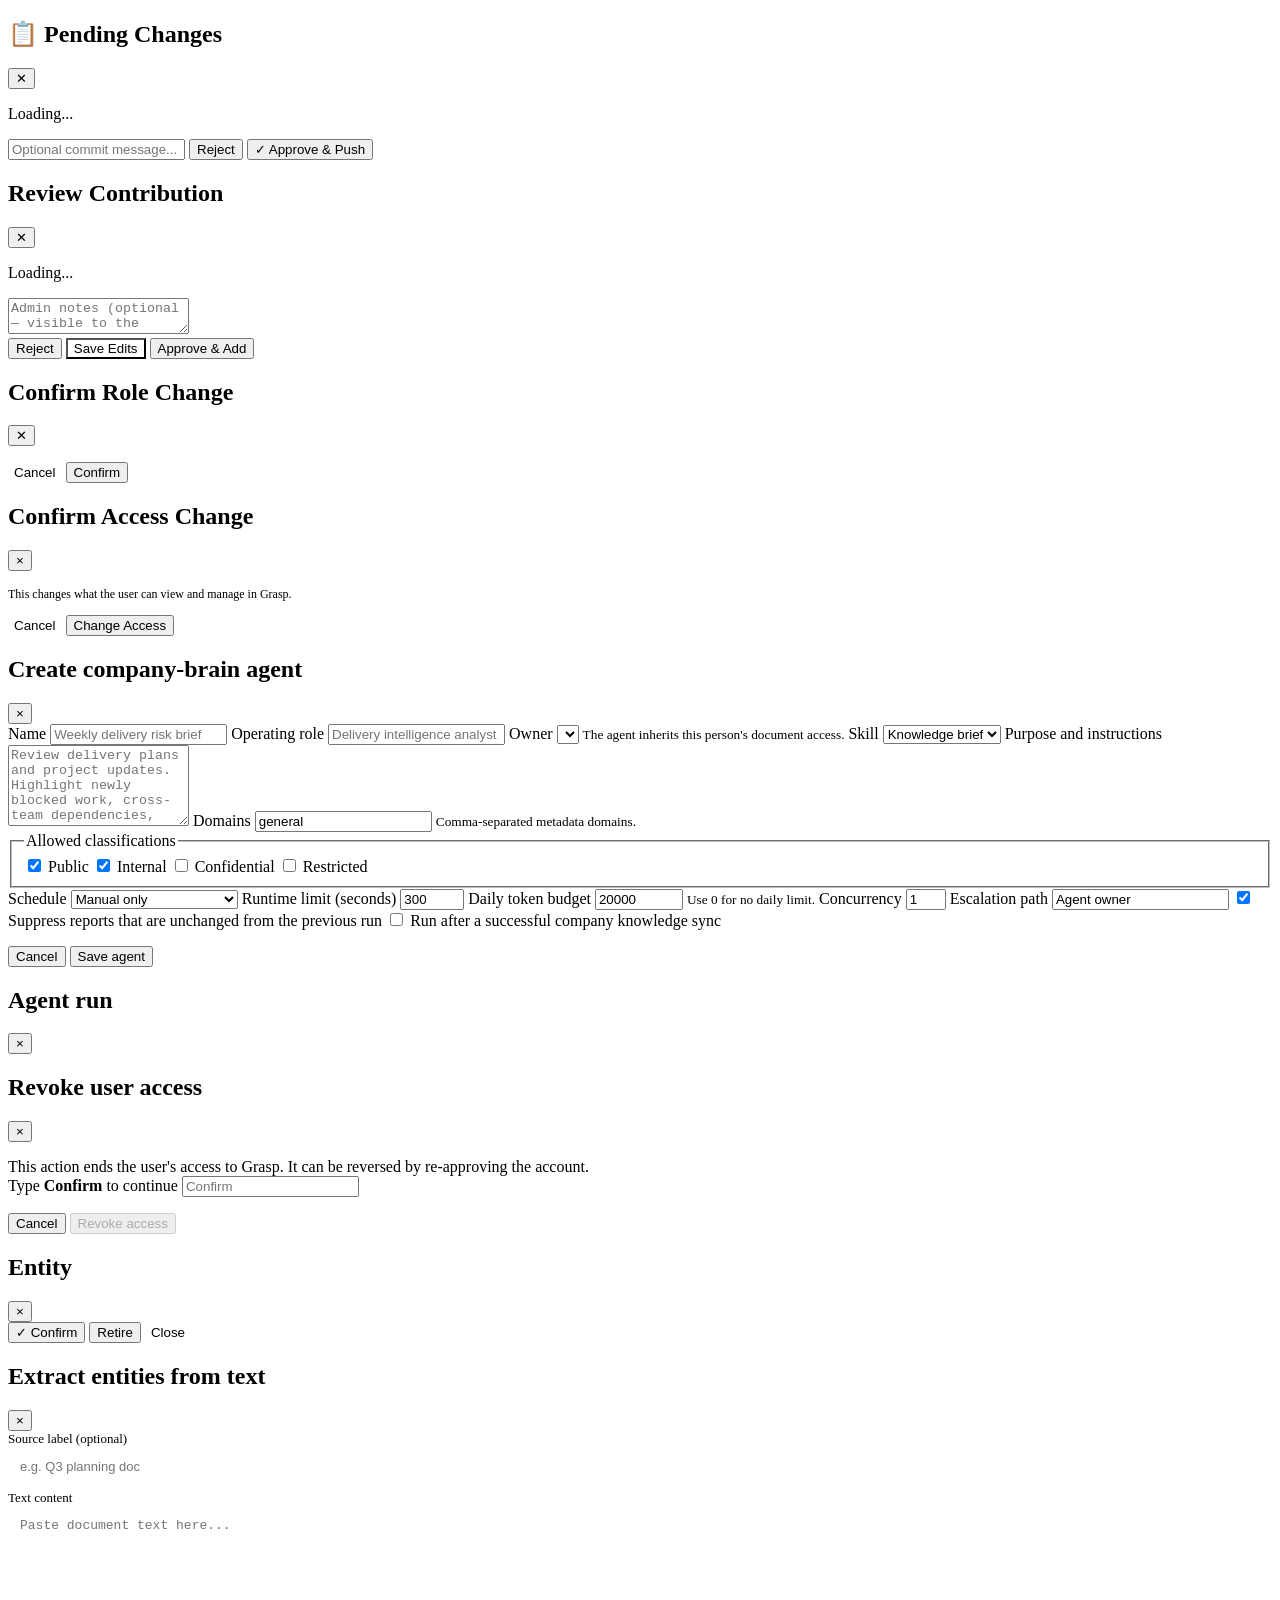
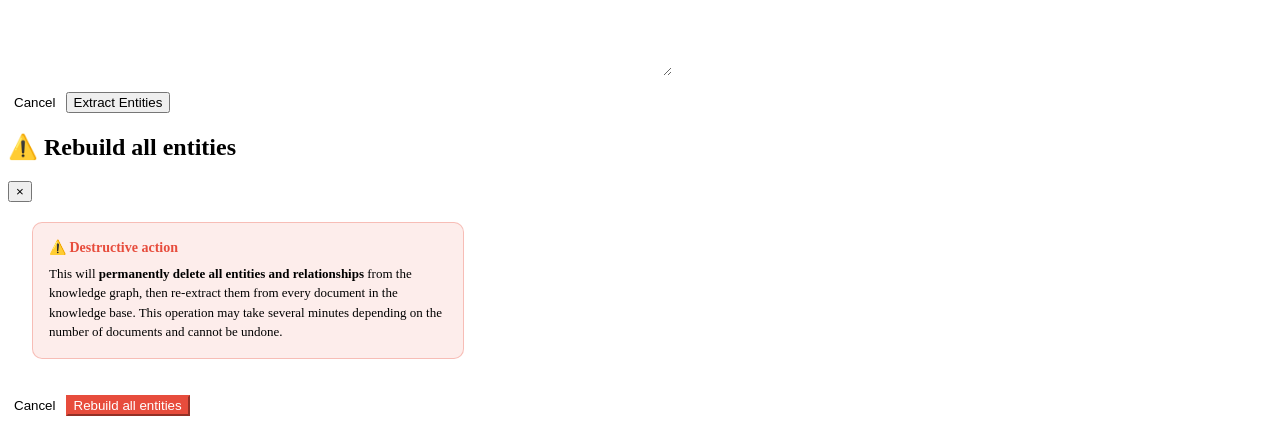
==== commit ff93c513: "anthropic to deepseek api and UI changes" ====
--- a/src/static/admin.html
+++ b/src/static/admin.html
@@ -91,7 +91,7 @@
                                     <div class="dropdown-menu-group">
                                         <button class="dropdown-menu-item"
                                             onclick="toggleTheme(); event.stopPropagation();">
-                                            <span class="theme-menu-icon" id="themeMenuIcon">🌙</span> <span
+                                            <span class="theme-icon theme-icon-moon" id="themeMenuIcon" aria-hidden="true"></span> <span
                                                 id="themeMenuLabel">Light Mode</span>
                                         </button>
                                     </div>
@@ -280,14 +280,28 @@
                                 <p>Browse extracted entities and relationships from your knowledge base.
                                 </p>
                             </div>
-                            <button type="button" class="admin-dashboard-primary-action"
-                                onclick="openExtractionModal()">
-                                <svg viewBox="0 0 24 24" aria-hidden="true">
-                                    <path d="M12 5v14M5 12h14" fill="none" stroke="currentColor" stroke-width="1.8"
-                                        stroke-linecap="round" />
-                                </svg>
-                                Extract entities
-                            </button>
+                            <div style="display:flex;gap:8px;align-items:flex-start;flex-wrap:wrap">
+                                <button type="button" class="admin-dashboard-primary-action"
+                                    onclick="openExtractionModal()">
+                                    <svg viewBox="0 0 24 24" aria-hidden="true">
+                                        <path d="M12 5v14M5 12h14" fill="none" stroke="currentColor" stroke-width="1.8"
+                                            stroke-linecap="round" />
+                                    </svg>
+                                    Extract entities
+                                </button>
+                                <button type="button" class="admin-dashboard-primary-action" id="rebuildEntitiesBtn"
+                                    onclick="openRebuildEntitiesModal()"
+                                    style="background:var(--danger,#e74c3c);border-color:var(--danger,#e74c3c)">
+                                    <svg viewBox="0 0 24 24" aria-hidden="true">
+                                        <path d="M4 4v5h5M20 20v-5h-5" fill="none" stroke="currentColor"
+                                            stroke-width="1.8" stroke-linecap="round" stroke-linejoin="round" />
+                                        <path d="M20.49 9A9 9 0 0 0 5.64 5.64L4 4m16 16l-1.64-1.64A9 9 0 0 1 3.51 15"
+                                            fill="none" stroke="currentColor" stroke-width="1.8" stroke-linecap="round"
+                                            stroke-linejoin="round" />
+                                    </svg>
+                                    Rebuild
+                                </button>
+                            </div>
                         </header>
 
                         <section class="admin-dashboard-section" aria-labelledby="memoryStatsTitle">
@@ -314,7 +328,9 @@
                                 </div>
                                 <div style="display:flex;gap:8px;align-items:center">
                                     <button type="button" class="agent-secondary-button" id="viewGraphBtn"
-                                        onclick="showEntityGraph()" style="background:var(--accent-primary);border-color:var(--accent-primary);font-weight:600;padding:7px 14px">View Entity Graph</button>
+                                        onclick="showEntityGraph()"
+                                        style="background:var(--accent-primary);border-color:var(--accent-primary);font-weight:600;padding:7px 14px">View
+                                        Entity Graph</button>
                                     <button type="button" class="agent-secondary-button" id="graphFitBtn"
                                         onclick="graphFitToView()" title="Fit to view" style="display:none">⊡
                                         Fit</button>
@@ -328,28 +344,41 @@
                                 <div class="knowledge-graph-toolbar">
                                     <div class="knowledge-graph-legend" id="graphLegend"></div>
                                     <div class="graph-search-wrapper">
-                                        <svg viewBox="0 0 24 24" fill="none" stroke="currentColor" stroke-width="2" stroke-linecap="round" stroke-linejoin="round"><circle cx="11" cy="11" r="8"/><path d="m21 21-4.3-4.3"/></svg>
-                                        <input type="text" id="graphSearchInput" class="graph-search-input" placeholder="Search entities…" autocomplete="off" spellcheck="false">
+                                        <svg viewBox="0 0 24 24" fill="none" stroke="currentColor" stroke-width="2"
+                                            stroke-linecap="round" stroke-linejoin="round">
+                                            <circle cx="11" cy="11" r="8" />
+                                            <path d="m21 21-4.3-4.3" />
+                                        </svg>
+                                        <input type="text" id="graphSearchInput" class="graph-search-input"
+                                            placeholder="Search entities…" autocomplete="off" spellcheck="false">
                                         <div id="graphSearchDropdown" class="graph-search-dropdown"></div>
                                     </div>
-                                    <div class="knowledge-graph-zoom-controls" style="display:flex;gap:4px;align-items:center;">
-                                        <button type="button" onclick="toggleGraphFullscreen()" title="Fullscreen" style="margin-right:2px;">⛶</button>
+                                    <div class="knowledge-graph-zoom-controls"
+                                        style="display:flex;gap:4px;align-items:center;">
+                                        <button type="button" onclick="toggleGraphFullscreen()" title="Fullscreen"
+                                            style="margin-right:2px;">⛶</button>
                                         <button type="button" onclick="graphZoomIn()" title="Zoom in">+</button>
                                         <button type="button" onclick="graphZoomOut()" title="Zoom out">−</button>
-                                        <button type="button" onclick="closeEntityGraph()" title="Close graph" class="graph-close-btn" style="width:32px;height:32px;border-radius:8px;border:1px solid var(--border);background:var(--bg-secondary);color:var(--text-primary);font-size:18px;font-weight:600;cursor:pointer;display:flex;align-items:center;justify-content:center;margin-left:4px;">&times;</button>
+                                        <button type="button" onclick="closeEntityGraph()" title="Close graph"
+                                            class="graph-close-btn"
+                                            style="width:32px;height:32px;border-radius:8px;border:1px solid var(--border);background:var(--bg-secondary);color:var(--text-primary);font-size:18px;font-weight:600;cursor:pointer;display:flex;align-items:center;justify-content:center;margin-left:4px;">&times;</button>
                                     </div>
                                 </div>
                                 <canvas id="graphCanvas" width="900" height="520"></canvas>
                                 <div id="graphLoadingSkeleton" class="graph-loading-skeleton" style="display:none">
                                     <div class="graph-skeleton-node graph-skeleton-node-lg"></div>
                                     <div class="graph-skeleton-edge graph-skeleton-edge-1"></div>
-                                    <div class="graph-skeleton-node graph-skeleton-node-md" style="animation-delay:0.15s"></div>
+                                    <div class="graph-skeleton-node graph-skeleton-node-md"
+                                        style="animation-delay:0.15s"></div>
                                     <div class="graph-skeleton-edge graph-skeleton-edge-2"></div>
-                                    <div class="graph-skeleton-node graph-skeleton-node-sm" style="animation-delay:0.3s"></div>
+                                    <div class="graph-skeleton-node graph-skeleton-node-sm"
+                                        style="animation-delay:0.3s"></div>
                                     <div class="graph-skeleton-edge graph-skeleton-edge-3"></div>
-                                    <div class="graph-skeleton-node graph-skeleton-node-md" style="animation-delay:0.22s"></div>
+                                    <div class="graph-skeleton-node graph-skeleton-node-md"
+                                        style="animation-delay:0.22s"></div>
                                     <div class="graph-skeleton-edge graph-skeleton-edge-4"></div>
-                                    <div class="graph-skeleton-node graph-skeleton-node-sm" style="animation-delay:0.38s"></div>
+                                    <div class="graph-skeleton-node graph-skeleton-node-sm"
+                                        style="animation-delay:0.38s"></div>
                                     <div class="graph-skeleton-label">Loading entity graph…</div>
                                 </div>
                                 <div id="graphEmptyState" class="knowledge-graph-empty" style="display:none">
@@ -680,8 +709,8 @@
             <div class="modal-body" id="entityDetailBody" style="max-height:70vh;overflow-y:auto">
             </div>
             <div class="modal-footer" style="justify-content:flex-end;gap:12px">
-                <button class="approve-btn" id="entityConfirmBtn"
-                    onclick="reviewCurrentEntity('confirm')">✓ Confirm</button>
+                <button class="approve-btn" id="entityConfirmBtn" onclick="reviewCurrentEntity('confirm')">✓
+                    Confirm</button>
                 <button class="reject-btn" id="entityRetireBtn" onclick="reviewCurrentEntity('retire')">Retire</button>
                 <button class="reject-btn"
                     style="background:transparent;border:1px solid var(--border);color:var(--text-primary)"
@@ -723,8 +752,44 @@
             </div>
         </div>
     </div>
+
+    <!-- Rebuild entities confirmation modal -->
+    <div class="modal-overlay" id="rebuildEntitiesModal" role="dialog" aria-modal="true"
+        aria-labelledby="rebuildEntitiesModalTitle">
+        <div class="modal-card" style="max-width:480px">
+            <div class="modal-header">
+                <h2 id="rebuildEntitiesModalTitle">⚠️ Rebuild all entities</h2>
+                <button type="button" class="modal-close" onclick="closeRebuildEntitiesModal()"
+                    aria-label="Close rebuild">&times;</button>
+            </div>
+            <div class="modal-body" style="padding:20px 24px">
+                <div
+                    style="background:rgba(231,76,60,0.1);border:1px solid rgba(231,76,60,0.3);border-radius:10px;padding:16px;margin-bottom:16px">
+                    <p style="margin:0 0 8px 0;font-weight:700;color:var(--danger,#e74c3c);font-size:14px">
+                        ⚠️ Destructive action
+                    </p>
+                    <p style="margin:0;font-size:13px;color:var(--text-secondary);line-height:1.5">
+                        This will <strong>permanently delete all entities and relationships</strong> from the knowledge
+                        graph,
+                        then re-extract them from every document in the knowledge base. This operation may take several
+                        minutes
+                        depending on the number of documents and cannot be undone.
+                    </p>
+                </div>
+                <p id="rebuildEntitiesResult" style="font-size:13px;color:var(--text-secondary);display:none"></p>
+            </div>
+            <div class="modal-footer" style="justify-content:flex-end;gap:12px">
+                <button class="reject-btn"
+                    style="background:transparent;border:1px solid var(--border);color:var(--text-primary)"
+                    onclick="closeRebuildEntitiesModal()">Cancel</button>
+                <button class="reject-btn" id="rebuildEntitiesSubmitBtn" onclick="confirmRebuildEntities()"
+                    style="background:var(--danger,#e74c3c);border-color:var(--danger,#e74c3c);color:#fff">Rebuild
+                    all entities</button>
+            </div>
+        </div>
+    </div>
     <script src="/static/toast.js?v=20260725-8"></script>
     <script src="/static/admin.js?v=20260725-8"></script>
 </body>
 
-</html>+</html>
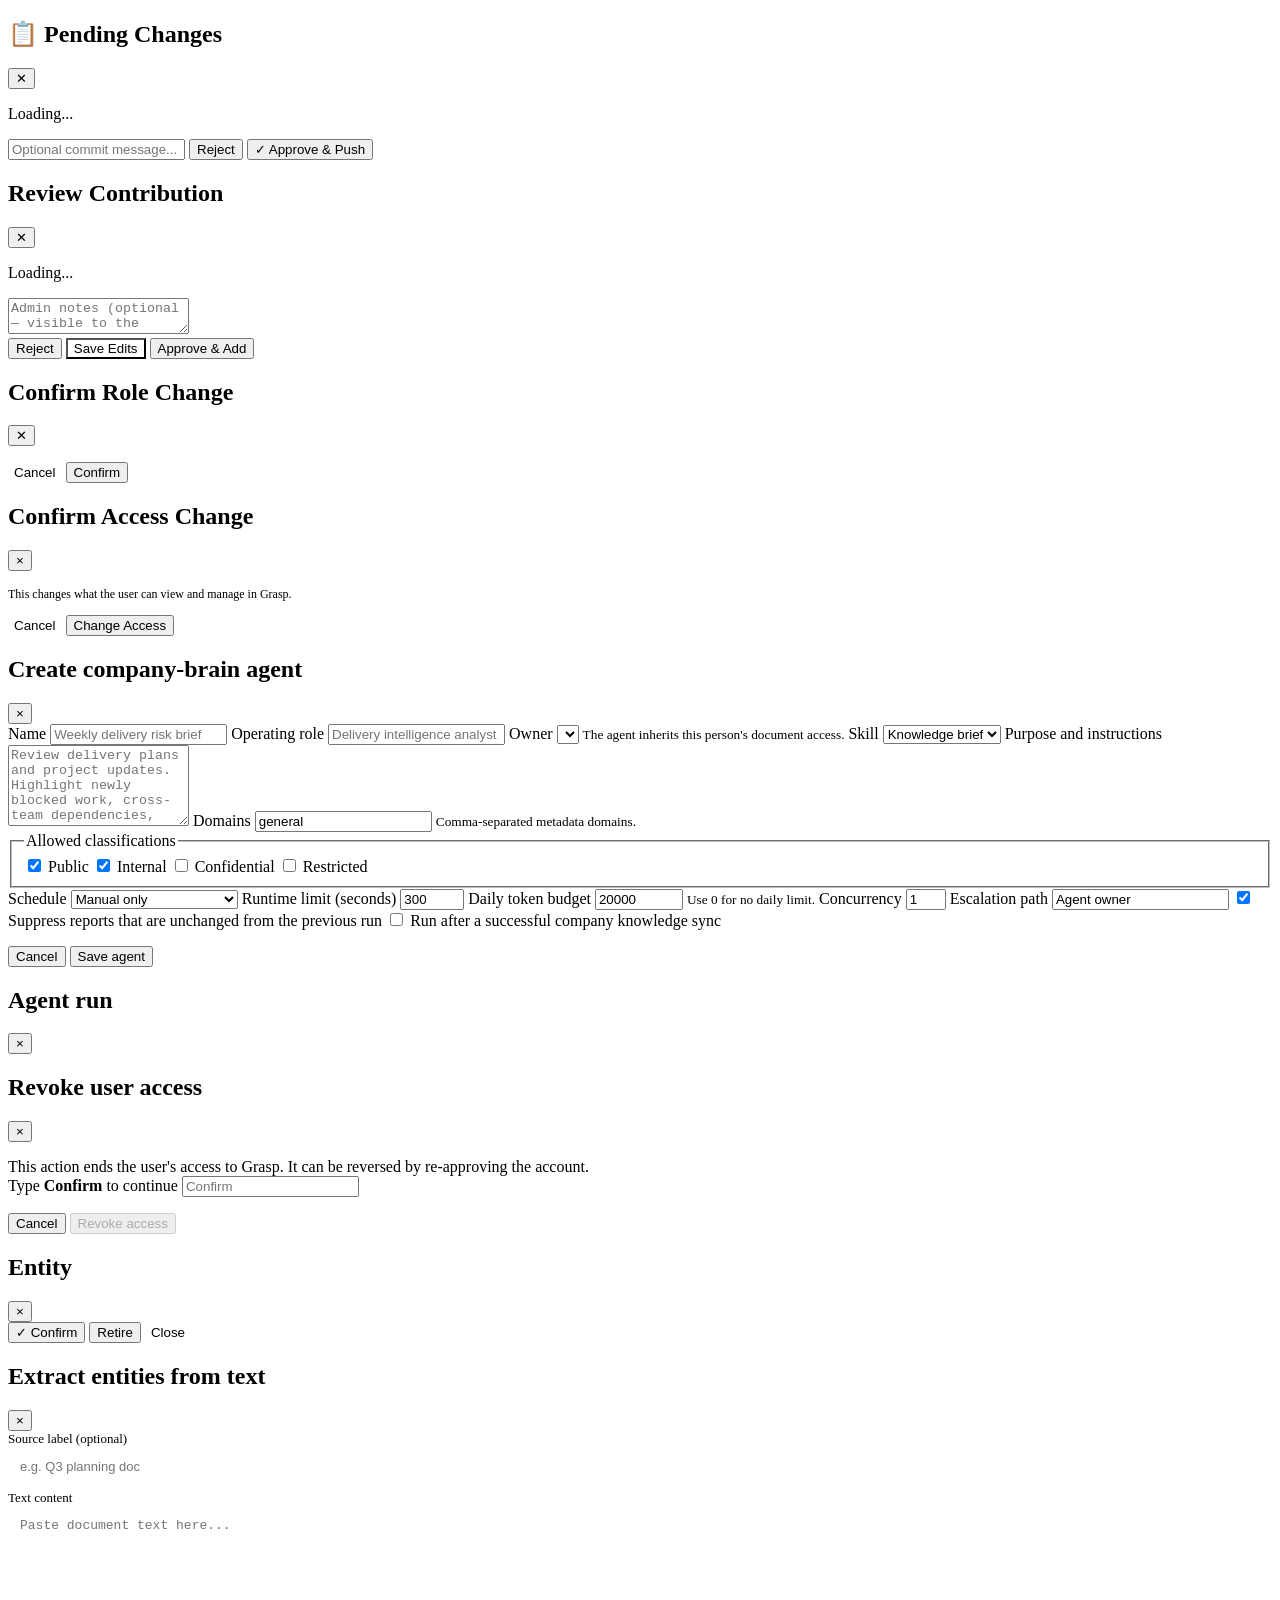
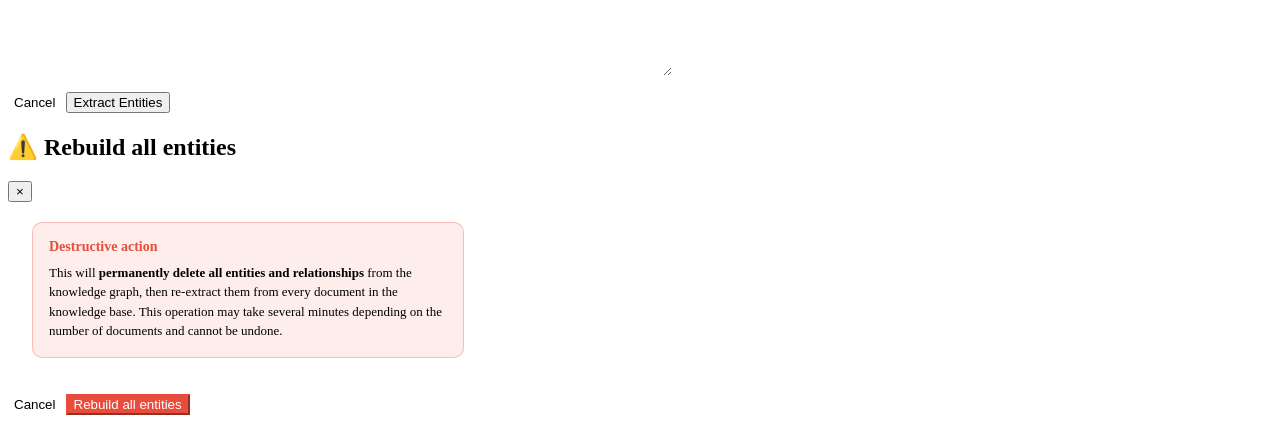
==== commit 1e3c2c77: "ui fix" ====
--- a/src/static/admin.html
+++ b/src/static/admin.html
@@ -91,8 +91,8 @@
                                     <div class="dropdown-menu-group">
                                         <button class="dropdown-menu-item"
                                             onclick="toggleTheme(); event.stopPropagation();">
-                                            <span class="theme-icon theme-icon-moon" id="themeMenuIcon" aria-hidden="true"></span> <span
-                                                id="themeMenuLabel">Light Mode</span>
+                                            <span class="theme-icon theme-icon-moon" id="themeMenuIcon"
+                                                aria-hidden="true"></span> <span id="themeMenuLabel">Light Mode</span>
                                         </button>
                                     </div>
                                     <div class="dropdown-menu-separator"></div>
@@ -756,7 +756,7 @@
     <!-- Rebuild entities confirmation modal -->
     <div class="modal-overlay" id="rebuildEntitiesModal" role="dialog" aria-modal="true"
         aria-labelledby="rebuildEntitiesModalTitle">
-        <div class="modal-card" style="max-width:480px">
+        <div class="modal" style="max-width:480px">
             <div class="modal-header">
                 <h2 id="rebuildEntitiesModalTitle">⚠️ Rebuild all entities</h2>
                 <button type="button" class="modal-close" onclick="closeRebuildEntitiesModal()"
@@ -766,7 +766,7 @@
                 <div
                     style="background:rgba(231,76,60,0.1);border:1px solid rgba(231,76,60,0.3);border-radius:10px;padding:16px;margin-bottom:16px">
                     <p style="margin:0 0 8px 0;font-weight:700;color:var(--danger,#e74c3c);font-size:14px">
-                        ⚠️ Destructive action
+                        Destructive action
                     </p>
                     <p style="margin:0;font-size:13px;color:var(--text-secondary);line-height:1.5">
                         This will <strong>permanently delete all entities and relationships</strong> from the knowledge
@@ -792,4 +792,4 @@
     <script src="/static/admin.js?v=20260725-8"></script>
 </body>
 
-</html>
+</html>
